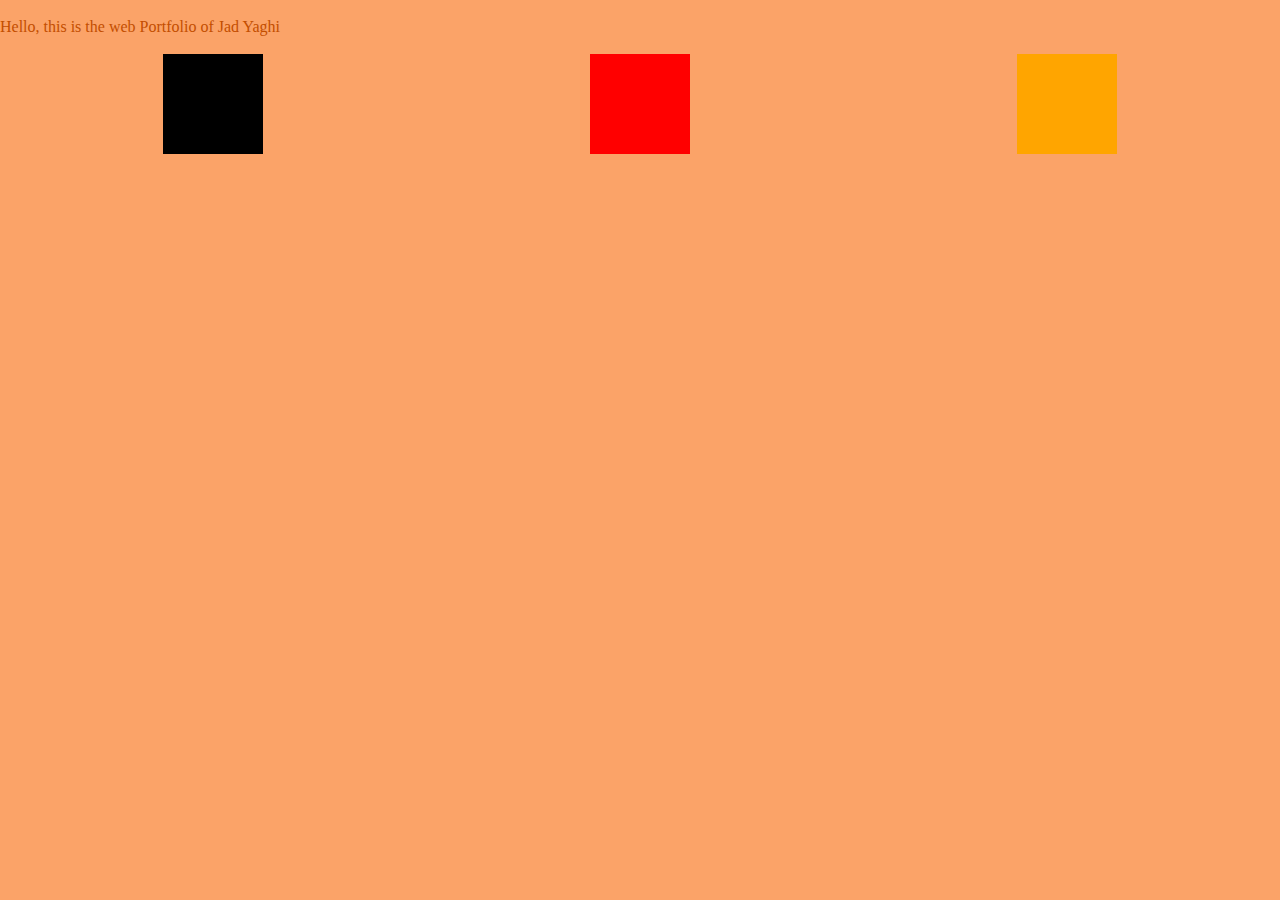
==== index.html @ 238072f4 "base setup" ====
<!doctype html>
<html class="no-js" lang="">

<head>
  <meta charset="utf-8">
  <title></title>
  <meta name="description" content="">
  <meta name="viewport" content="width=device-width, initial-scale=1">

  <link rel="manifest" href="site.webmanifest">
  <link rel="apple-touch-icon" href="icon.png">
  <!-- Place favicon.ico in the root directory -->

  <link rel="stylesheet" href="css/normalize.css">
  <link rel="stylesheet" href="css/main.css">
  <link rel="stylesheet" href="css/custom.css">

  <meta name="theme-color" content="#fafafa">
</head>

<body>
  <p>Hello, this is the web Portfolio of Jad Yaghi</p>
  <div class="control">
    <div class="blackbox"> </div>
    <div class="redbox"> </div>
    <div class="orangebox"> </div>
  </div>


  <script src="js/vendor/modernizr-3.8.0.min.js"></script>
  <script src="https://code.jquery.com/jquery-3.4.1.min.js" integrity="sha256-CSXorXvZcTkaix6Yvo6HppcZGetbYMGWSFlBw8HfCJo=" crossorigin="anonymous"></script>
  <script>window.jQuery || document.write('<script src="js/vendor/jquery-3.4.1.min.js"><\/script>')</script>
  <script src="js/plugins.js"></script>
  <script src="js/main.js"></script>

  <script>
    window.ga = function () { ga.q.push(arguments) }; ga.q = []; ga.l = +new Date;
    ga('create', 'UA-XXXXX-Y', 'auto'); ga('set','transport','beacon'); ga('send', 'pageview')
  </script>
  <script src="https://www.google-analytics.com/analytics.js" async></script>
</body>

</html>
---- css/main.css ----
/*! HTML5 Boilerplate v7.3.0 | MIT License | https://html5boilerplate.com/ */

/* main.css 2.0.0 | MIT License | https://github.com/h5bp/main.css#readme */
/*
 * What follows is the result of much research on cross-browser styling.
 * Credit left inline and big thanks to Nicolas Gallagher, Jonathan Neal,
 * Kroc Camen, and the H5BP dev community and team.
 */

/* ==========================================================================
   Base styles: opinionated defaults
   ========================================================================== */

html {
  color: rgb(195, 78, 0);
  font-size: 1em;
  line-height: 1.4;
}

/*
 * Remove text-shadow in selection highlight:
 * https://twitter.com/miketaylr/status/12228805301
 *
 * Vendor-prefixed and regular ::selection selectors cannot be combined:
 * https://stackoverflow.com/a/16982510/7133471
 *
 * Customize the background color to match your design.
 */

::-moz-selection {
  background: #b3d4fc;
  text-shadow: none;
}

::selection {
  background: #b3d4fc;
  text-shadow: none;
}

/*
 * A better looking default horizontal rule
 */

hr {
  display: block;
  height: 1px;
  border: 0;
  border-top: 1px solid #ccc;
  margin: 1em 0;
  padding: 0;
}

/*
 * Remove the gap between audio, canvas, iframes,
 * images, videos and the bottom of their containers:
 * https://github.com/h5bp/html5-boilerplate/issues/440
 */

audio,
canvas,
iframe,
img,
svg,
video {
  vertical-align: middle;
}

/*
 * Remove default fieldset styles.
 */

fieldset {
  border: 0;
  margin: 0;
  padding: 0;
}

/*
 * Allow only vertical resizing of textareas.
 */

textarea {
  resize: vertical;
}

/* ==========================================================================
   Browser Upgrade Prompt
   ========================================================================== */

.browserupgrade {
  margin: 0.2em 0;
  background: #ccc;
  color: #000;
  padding: 0.2em 0;
}

/* ==========================================================================
   Author's custom styles
   ========================================================================== */

/* ==========================================================================
   Helper classes
   ========================================================================== */

/*
 * Hide visually and from screen readers
 */

.hidden {
  display: none !important;
}

/*
* Hide only visually, but have it available for screen readers:
* https://snook.ca/archives/html_and_css/hiding-content-for-accessibility
*
* 1. For long content, line feeds are not interpreted as spaces and small width
*    causes content to wrap 1 word per line:
*    https://medium.com/@jessebeach/beware-smushed-off-screen-accessible-text-5952a4c2cbfe
*/

.sr-only {
  border: 0;
  clip: rect(0, 0, 0, 0);
  height: 1px;
  margin: -1px;
  overflow: hidden;
  padding: 0;
  position: absolute;
  white-space: nowrap;
  width: 1px;
  /* 1 */
}

/*
* Extends the .sr-only class to allow the element
* to be focusable when navigated to via the keyboard:
* https://www.drupal.org/node/897638
*/

.sr-only.focusable:active,
.sr-only.focusable:focus {
  clip: auto;
  height: auto;
  margin: 0;
  overflow: visible;
  position: static;
  white-space: inherit;
  width: auto;
}

/*
* Hide visually and from screen readers, but maintain layout
*/

.invisible {
  visibility: hidden;
}

/*
* Clearfix: contain floats
*
* For modern browsers
* 1. The space content is one way to avoid an Opera bug when the
*    `contenteditable` attribute is included anywhere else in the document.
*    Otherwise it causes space to appear at the top and bottom of elements
*    that receive the `clearfix` class.
* 2. The use of `table` rather than `block` is only necessary if using
*    `:before` to contain the top-margins of child elements.
*/

.clearfix:before,
.clearfix:after {
  content: " ";
  /* 1 */
  display: table;
  /* 2 */
}

.clearfix:after {
  clear: both;
}

/* ==========================================================================
   EXAMPLE Media Queries for Responsive Design.
   These examples override the primary ('mobile first') styles.
   Modify as content requires.
   ========================================================================== */

@media only screen and (min-width: 35em) {
  /* Style adjustments for viewports that meet the condition */
}

@media print,
  (-webkit-min-device-pixel-ratio: 1.25),
  (min-resolution: 1.25dppx),
  (min-resolution: 120dpi) {
  /* Style adjustments for high resolution devices */
}

/* ==========================================================================
   Print styles.
   Inlined to avoid the additional HTTP request:
   https://www.phpied.com/delay-loading-your-print-css/
   ========================================================================== */

@media print {
  *,
  *:before,
  *:after {
    background: transparent !important;
    color: #000 !important;
    /* Black prints faster */
    box-shadow: none !important;
    text-shadow: none !important;
  }
  a,
  a:visited {
    text-decoration: underline;
  }
  a[href]:after {
    content: " (" attr(href) ")";
  }
  abbr[title]:after {
    content: " (" attr(title) ")";
  }
  /*
     * Don't show links that are fragment identifiers,
     * or use the `javascript:` pseudo protocol
     */
  a[href^="#"]:after,
  a[href^="javascript:"]:after {
    content: "";
  }
  pre {
    white-space: pre-wrap !important;
  }
  pre,
  blockquote {
    border: 1px solid #999;
    page-break-inside: avoid;
  }
  /*
     * Printing Tables:
     * https://web.archive.org/web/20180815150934/http://css-discuss.incutio.com/wiki/Printing_Tables
     */
  thead {
    display: table-header-group;
  }
  tr,
  img {
    page-break-inside: avoid;
  }
  p,
  h2,
  h3 {
    orphans: 3;
    widows: 3;
  }
  h2,
  h3 {
    page-break-after: avoid;
  }
}
---- css/custom.css ----
body {
background-color: rgb(251, 163, 104);

}
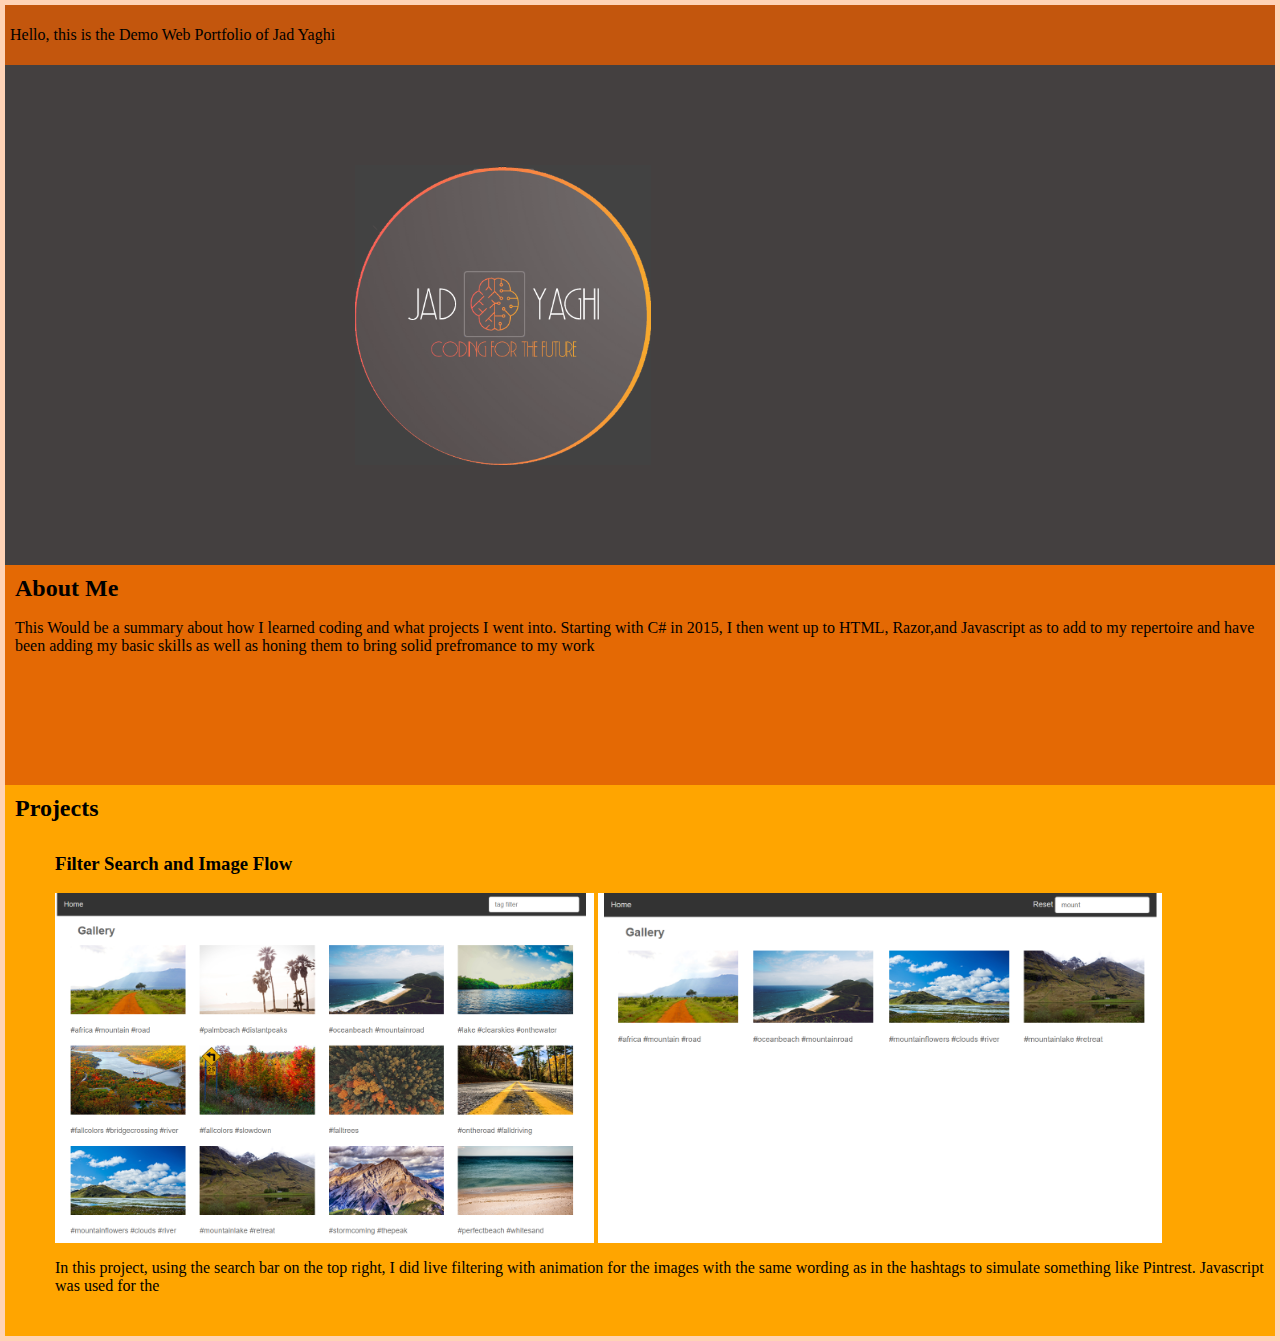
==== commit 100ada51: "1" ====
--- a/index.html
+++ b/index.html
@@ -19,11 +19,30 @@
 </head>
 
 <body>
-  <p>Hello, this is the web Portfolio of Jad Yaghi</p>
-  <div class="control">
-    <div class="blackbox"> </div>
-    <div class="redbox"> </div>
-    <div class="orangebox"> </div>
+  <div class="nav">
+    <p>Hello, this is the Demo Web Portfolio of Jad Yaghi</p>
+  </div>  
+  <div class="main">
+    <div class="blackbox"><p><img src="img/logoWeb.png" alt="JadLogo"></p> </div>
+    <div class="sumbox">
+      <h2>About Me </h2> 
+      <p>This Would be a summary about how I learned coding and what projects I went into. Starting with C# in 2015, I then went up to HTML, Razor,and Javascript as to add to my repertoire and have been adding my basic skills as well as honing them to bring solid prefromance to my work </p> 
+    </div>
+    <div class="orangebox">
+      <h2>Projects</h2> 
+      <ul>
+        <li>
+          <h3>Filter Search and Image Flow</h3>
+          <img src="img/FilteringB.png" alt="Filtering Before">
+          <img src="img/FilteringA.png" alt="Filtering After">
+          <p>In this project, using the search bar on the top right, I did live filtering with animation for the images with the same wording as in the hashtags to simulate something like Pintrest. Javascript was used for the </p>
+        </li>
+        <li></li>
+        <li></li>
+        <li></li>
+        <li></li>
+      </ul>
+    </div>
   </div>
 
 
--- a/css/main.css
+++ b/css/main.css
@@ -12,7 +12,7 @@
    ========================================================================== */
 
 html {
-  color: rgb(195, 78, 0);
+  color: rgb(0, 0, 0);
   font-size: 1em;
   line-height: 1.4;
 }
--- a/css/custom.css
+++ b/css/custom.css
@@ -1,4 +1,71 @@
+html {
+    line-height: 1.15; /* 1 */
+    -webkit-text-size-adjust: 100%; /* 2 */
+  }
+
 body {
-background-color: rgb(251, 163, 104);
+    background-color: rgb(255, 211, 182);
+    margin: 5px;
+}
 
-}+h1 {
+    font-size: 2em;
+    margin: 0.67em 0;
+  }
+h2{
+  font-size: 1.5em;
+    margin: 0;
+}
+  
+body .main {
+    
+    justify-content: space-around;  
+    align-items: stretch;
+}
+
+.nav{
+  background-color: rgb(195, 86, 13) ;
+  height: 50px; 
+  margin: 0;
+  padding: 5px;
+  color: black;
+}
+
+.blackbox {
+    display: flex;
+    flex-wrap: wrap;
+    align-content: center;
+    width: auto;
+    height: 500px;
+    background-color: rgb(68, 64, 64);
+  }
+
+  .blackbox img{
+    margin-left: 350px;
+    height: 300px;
+  }
+  
+  .sumbox {
+    width: auto;
+    height: 200px;
+    padding: 10px;
+    background-color: rgb(228, 105, 4);
+  }
+  
+  .orangebox {
+    width: auto;
+    height: auto;
+    padding: 10px;
+    background-color: orange;
+    
+  }
+
+  .orangebox ul li{
+    list-style: none;
+    margin-top: 30px;
+    
+  }
+
+  li img{
+    height: 350px;
+  }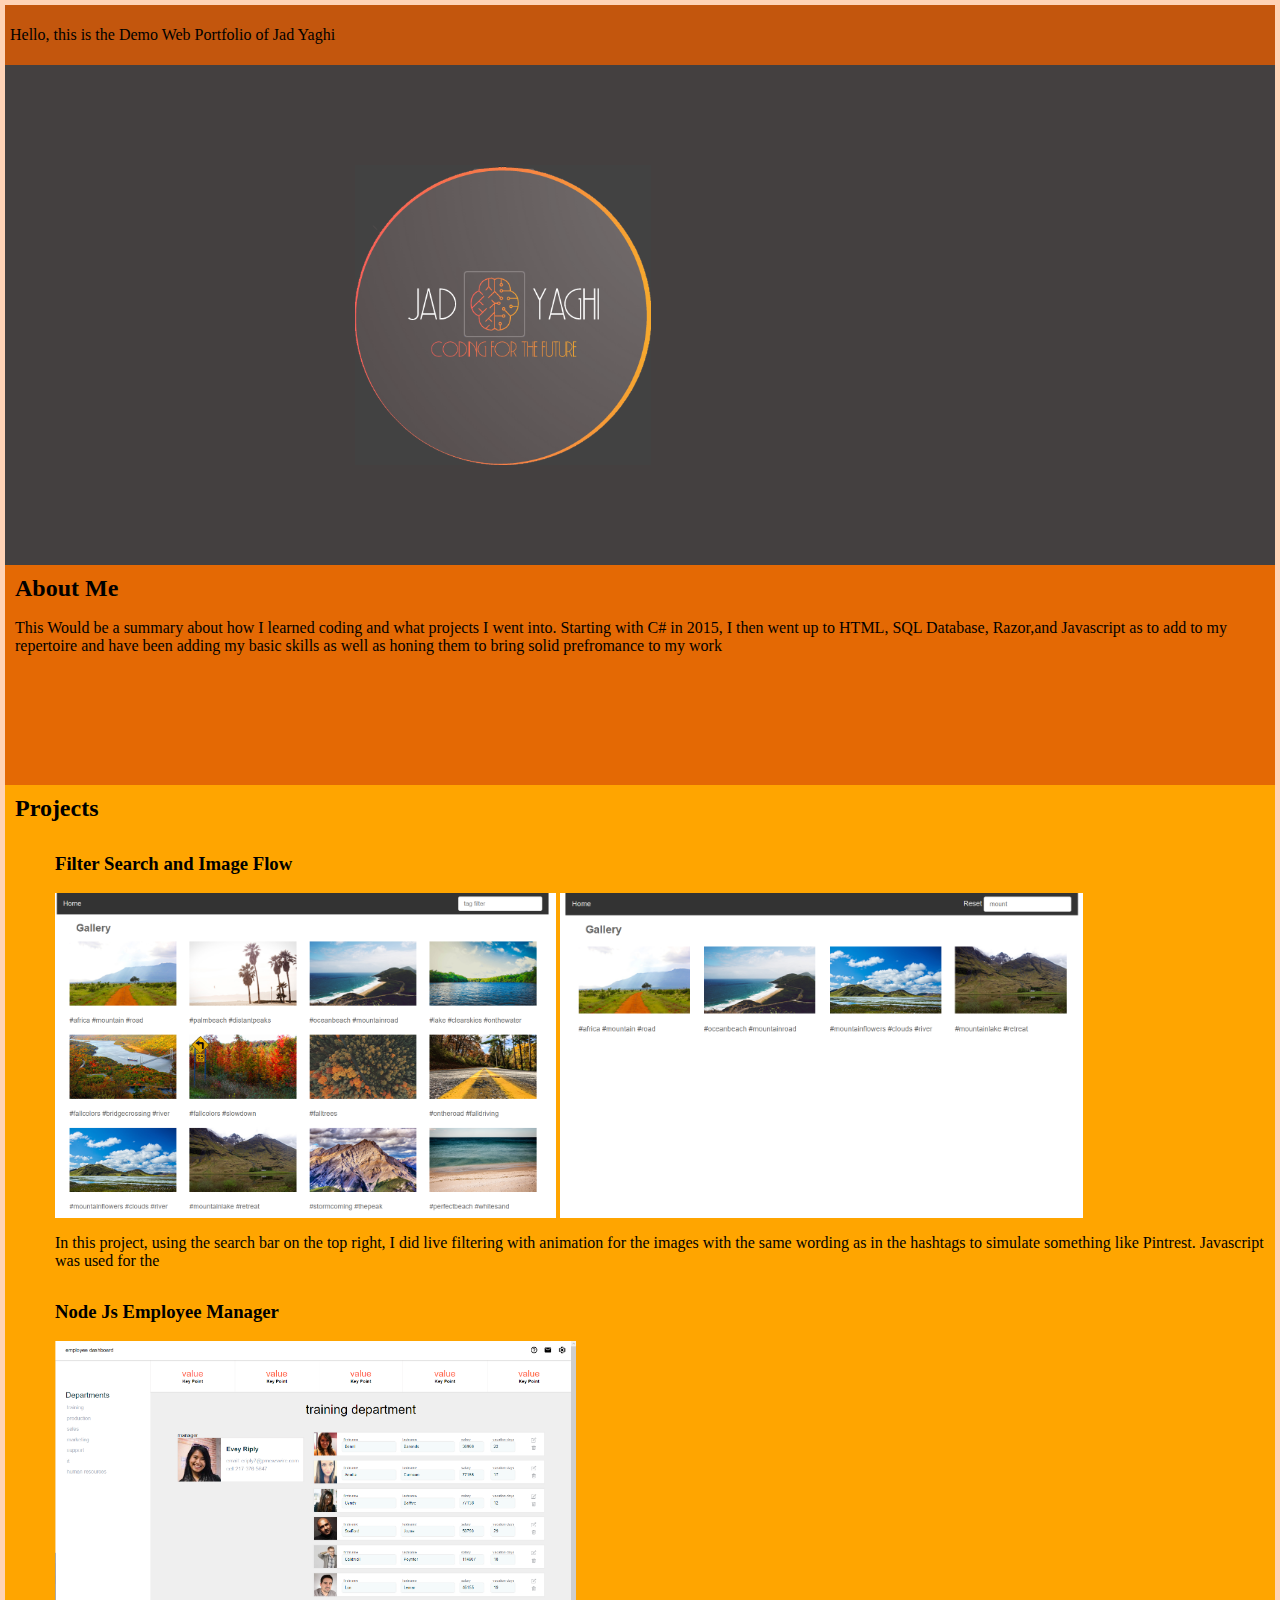
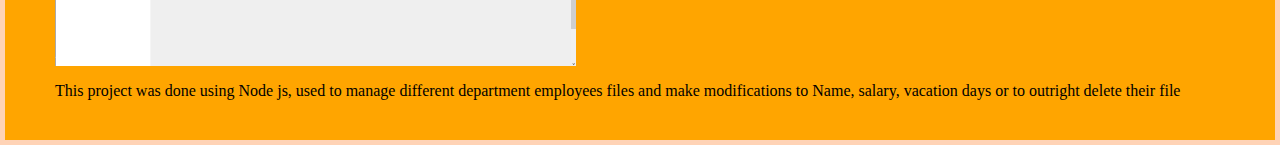
==== commit 1f330c6a: "2nd project" ====
--- a/index.html
+++ b/index.html
@@ -26,7 +26,7 @@
     <div class="blackbox"><p><img src="img/logoWeb.png" alt="JadLogo"></p> </div>
     <div class="sumbox">
       <h2>About Me </h2> 
-      <p>This Would be a summary about how I learned coding and what projects I went into. Starting with C# in 2015, I then went up to HTML, Razor,and Javascript as to add to my repertoire and have been adding my basic skills as well as honing them to bring solid prefromance to my work </p> 
+      <p>This Would be a summary about how I learned coding and what projects I went into. Starting with C# in 2015, I then went up to HTML, SQL Database, Razor,and Javascript as to add to my repertoire and have been adding my basic skills as well as honing them to bring solid prefromance to my work </p> 
     </div>
     <div class="orangebox">
       <h2>Projects</h2> 
@@ -37,7 +37,12 @@
           <img src="img/FilteringA.png" alt="Filtering After">
           <p>In this project, using the search bar on the top right, I did live filtering with animation for the images with the same wording as in the hashtags to simulate something like Pintrest. Javascript was used for the </p>
         </li>
-        <li></li>
+        <li>
+          <h3>Node Js Employee Manager</h3>
+          <img src="img/Manage.png" alt="Employee Manager" >
+          <p>This project was done using Node js, used to manage different department employees files and make modifications to Name, salary, vacation days or to outright delete their file </p>
+
+        </li>
         <li></li>
         <li></li>
         <li></li>
--- a/css/custom.css
+++ b/css/custom.css
@@ -67,5 +67,9 @@
   }
 
   li img{
-    height: 350px;
+    height: 325px;
+  }
+
+  li p{
+    width: 400;
   }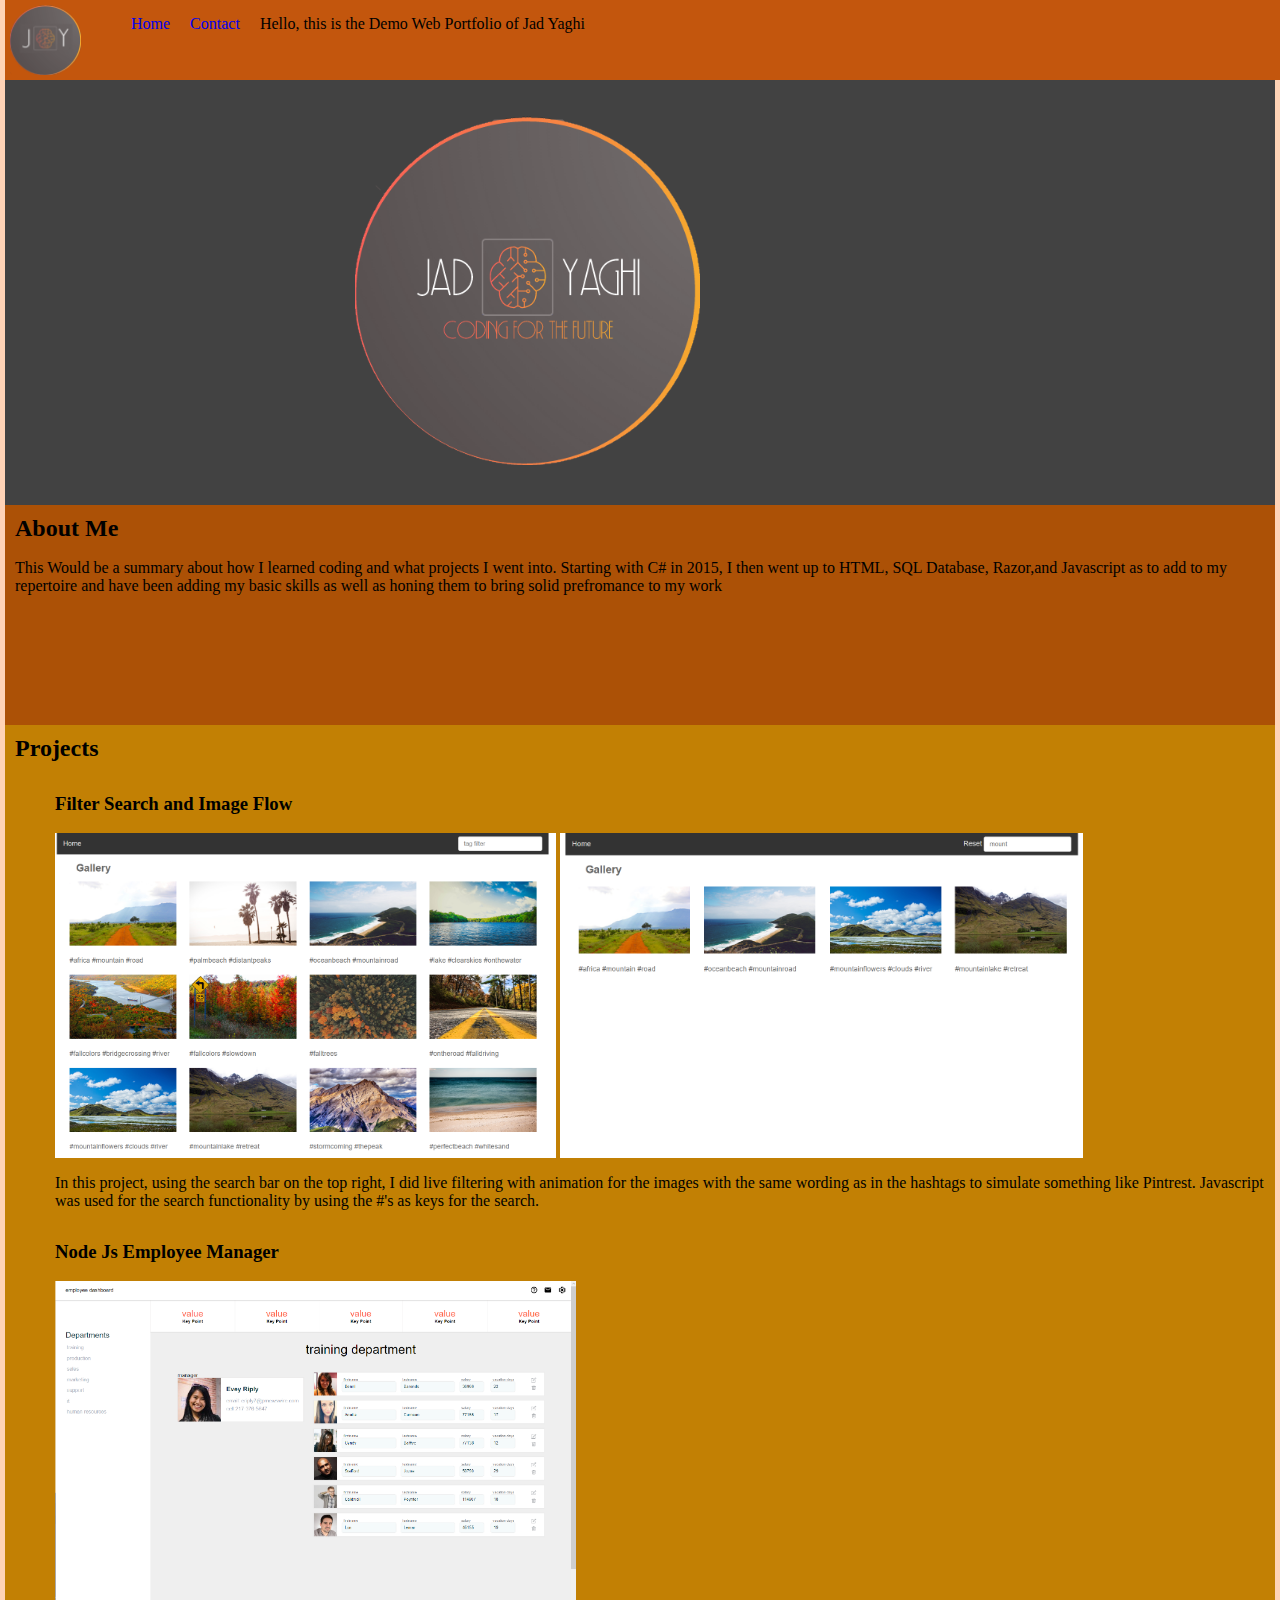
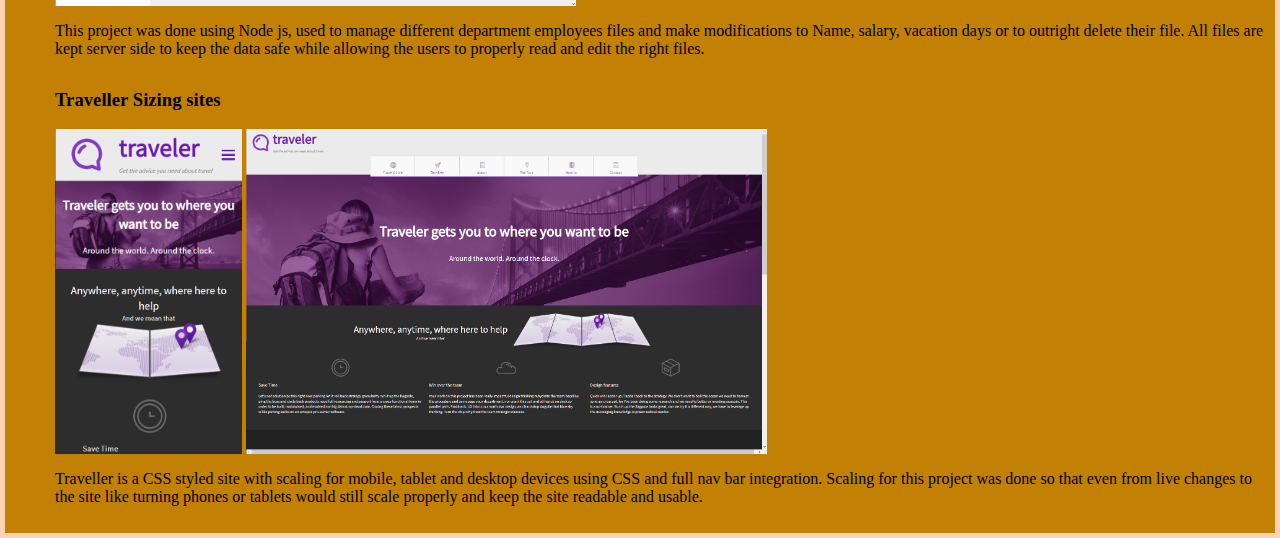
==== commit 072270d7: "pop" ====
--- a/index.html
+++ b/index.html
@@ -10,18 +10,22 @@
   <link rel="manifest" href="site.webmanifest">
   <link rel="apple-touch-icon" href="icon.png">
   <!-- Place favicon.ico in the root directory -->
-
-  <link rel="stylesheet" href="css/normalize.css">
   <link rel="stylesheet" href="css/main.css">
   <link rel="stylesheet" href="css/custom.css">
 
   <meta name="theme-color" content="#fafafa">
 </head>
 
-<body>
-  <div class="nav">
-    <p>Hello, this is the Demo Web Portfolio of Jad Yaghi</p>
-  </div>  
+<body> 
+  <nav>
+    <img src="/img/logoWebNav.png" alt="">
+    <ul>
+      <li> <a href="/index.html">Home</a> </li>
+      <li> <a href="/contact.html">Contact</a> </li>
+      <li >
+        <p>Hello, this is the Demo Web Portfolio of Jad Yaghi</p></li>
+    </ul>
+  </nav>
   <div class="main">
     <div class="blackbox"><p><img src="img/logoWeb.png" alt="JadLogo"></p> </div>
     <div class="sumbox">
@@ -35,17 +39,19 @@
           <h3>Filter Search and Image Flow</h3>
           <img src="img/FilteringB.png" alt="Filtering Before">
           <img src="img/FilteringA.png" alt="Filtering After">
-          <p>In this project, using the search bar on the top right, I did live filtering with animation for the images with the same wording as in the hashtags to simulate something like Pintrest. Javascript was used for the </p>
+          <p>In this project, using the search bar on the top right, I did live filtering with animation for the images with the same wording as in the hashtags to simulate something like Pintrest. Javascript was used for the search functionality by using the #'s as keys for the search. </p>
         </li>
         <li>
           <h3>Node Js Employee Manager</h3>
           <img src="img/Manage.png" alt="Employee Manager" >
-          <p>This project was done using Node js, used to manage different department employees files and make modifications to Name, salary, vacation days or to outright delete their file </p>
-
+          <p>This project was done using Node js, used to manage different department employees files and make modifications to Name, salary, vacation days or to outright delete their file. All files are kept server side to keep the data safe while allowing the users to properly read and edit the right files. </p>
         </li>
-        <li></li>
-        <li></li>
-        <li></li>
+        <li>
+          <h3>Traveller Sizing sites</h3>
+          <img src="img/travellersmall.png" alt="small Traveller">
+          <img src="img/travellerlarge.png" alt="large Traveller">
+          <p>Traveller is a CSS styled site with scaling for mobile, tablet and desktop devices using CSS and full nav bar integration. Scaling for this project was done so that even from live changes to the site like turning phones or tablets would still scale properly and keep the site readable and usable.</p>
+        </li>        
       </ul>
     </div>
   </div>
--- a/css/custom.css
+++ b/css/custom.css
@@ -23,13 +23,47 @@
     align-items: stretch;
 }
 
-.nav{
+nav{
+  top: 0;
+  width: 100%;
+  display: flex;
+  flex-wrap: wrap;
+  position:fixed;
   background-color: rgb(195, 86, 13) ;
-  height: 50px; 
+  height: auto; 
   margin: 0;
   padding: 5px;
   color: black;
 }
+
+nav img {
+  height: 70px;
+  width: 71px;   
+}
+
+nav ul{
+  margin:  0;
+  display: flex;
+  flex-wrap: wrap;
+  justify-content: space-between;
+}
+
+nav ul li {
+  margin: 10px;
+  list-style: none;
+  
+}
+
+nav ul li a{
+  text-decoration: none;
+}
+
+nav ul li :nth-child(2){
+  position: relative;
+  right: 5px;
+}
+
+nav p{margin: 0;}
 
 .blackbox {
     display: flex;
@@ -37,26 +71,27 @@
     align-content: center;
     width: auto;
     height: 500px;
-    background-color: rgb(68, 64, 64);
+    background-color: #424242;
   }
 
   .blackbox img{
+    margin-top: 10%;
     margin-left: 350px;
-    height: 300px;
+    height: 350px;
   }
   
   .sumbox {
     width: auto;
     height: 200px;
     padding: 10px;
-    background-color: rgb(228, 105, 4);
+    background-color: rgb(172, 81, 6);
   }
   
   .orangebox {
     width: auto;
     height: auto;
     padding: 10px;
-    background-color: orange;
+    background-color: rgb(194, 128, 4);
     
   }
 
@@ -71,5 +106,5 @@
   }
 
   li p{
-    width: 400;
+    
   }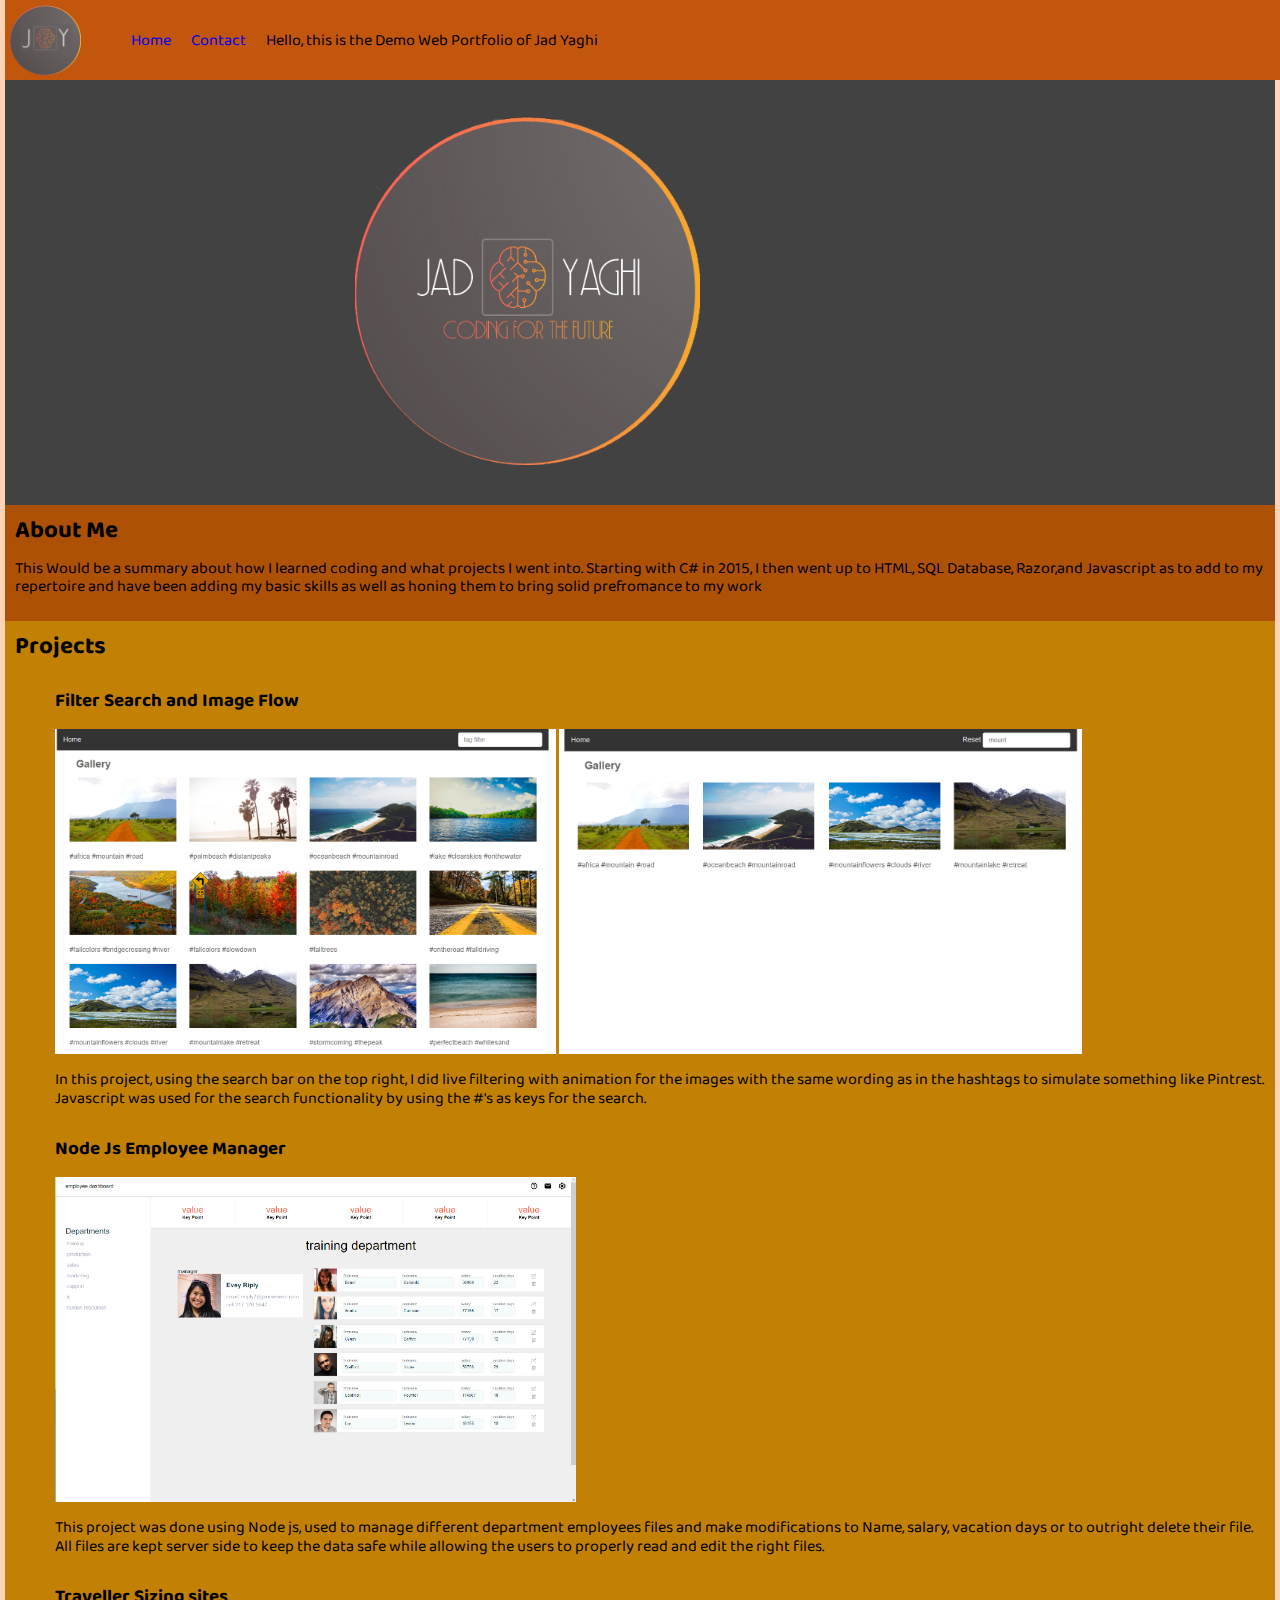
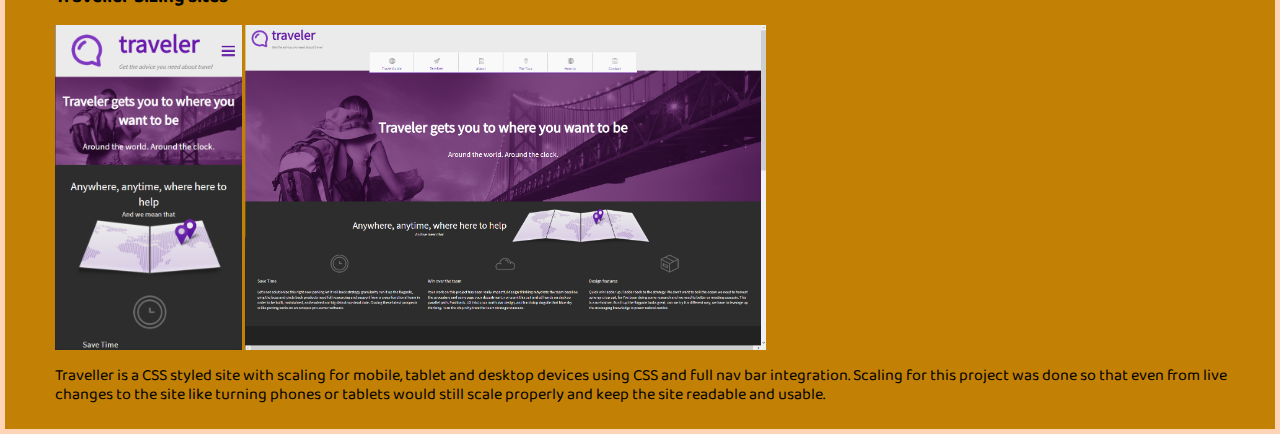
==== commit 4100e6dd: "done" ====
--- a/index.html
+++ b/index.html
@@ -12,12 +12,14 @@
   <!-- Place favicon.ico in the root directory -->
   <link rel="stylesheet" href="css/main.css">
   <link rel="stylesheet" href="css/custom.css">
-
+  <link rel="preconnect" href="https://fonts.googleapis.com">
+  <link rel="preconnect" href="https://fonts.gstatic.com" crossorigin>
+  <link href="https://fonts.googleapis.com/css2?family=Baloo+Chettan+2:wght@500&display=swap" rel="stylesheet">
   <meta name="theme-color" content="#fafafa">
 </head>
 
 <body> 
-  <nav>
+  <nav class="gf">
     <img src="/img/logoWebNav.png" alt="">
     <ul>
       <li> <a href="/index.html">Home</a> </li>
--- a/css/custom.css
+++ b/css/custom.css
@@ -1,6 +1,7 @@
 html {
     line-height: 1.15; /* 1 */
     -webkit-text-size-adjust: 100%; /* 2 */
+    font-family: 'Baloo Chettan 2', cursive;
   }
 
 body {
@@ -41,8 +42,9 @@
   width: 71px;   
 }
 
-nav ul{
+.gf ul{
   margin:  0;
+  margin-top: 16px;
   display: flex;
   flex-wrap: wrap;
   justify-content: space-between;
@@ -82,7 +84,7 @@
   
   .sumbox {
     width: auto;
-    height: 200px;
+    height: auto;
     padding: 10px;
     background-color: rgb(172, 81, 6);
   }
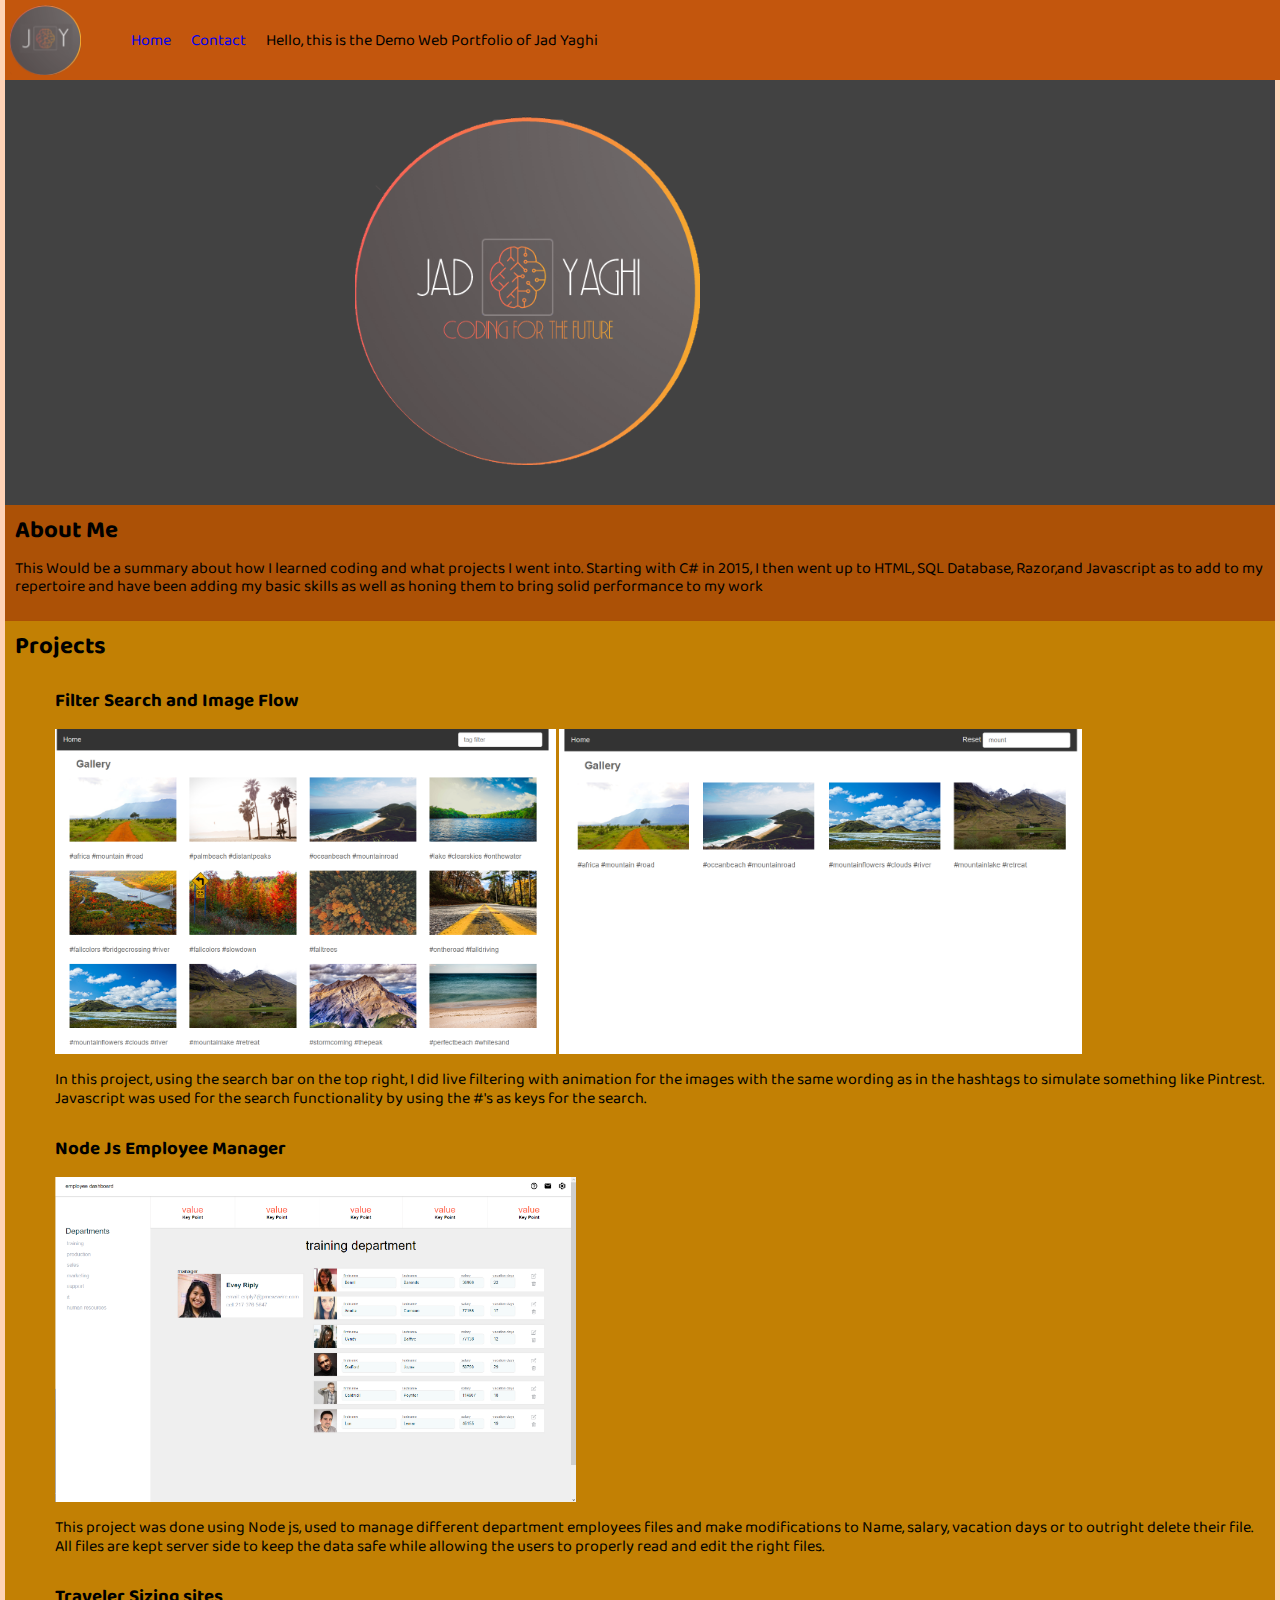
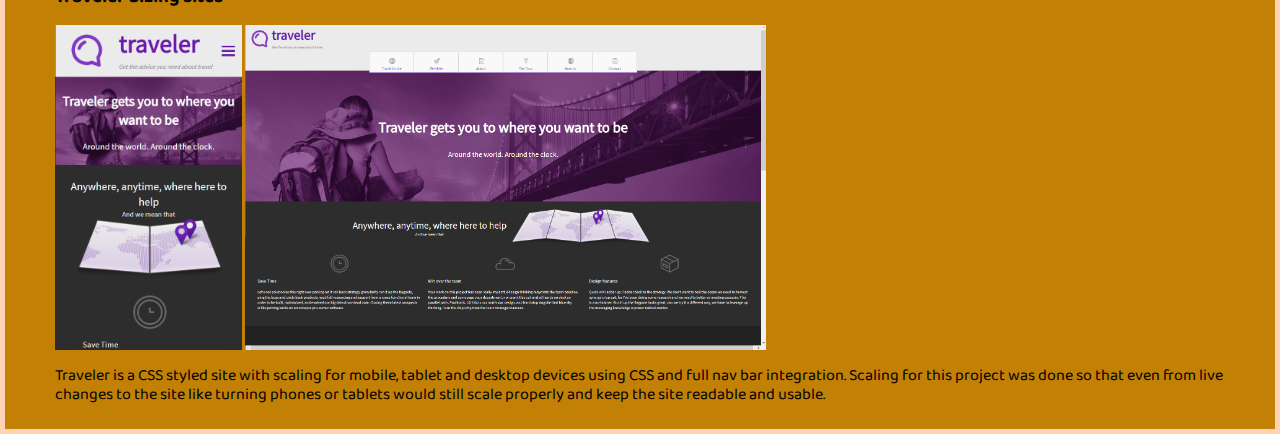
==== commit 5e4fc21e: "Update index.html" ====
--- a/index.html
+++ b/index.html
@@ -32,7 +32,7 @@
     <div class="blackbox"><p><img src="img/logoWeb.png" alt="JadLogo"></p> </div>
     <div class="sumbox">
       <h2>About Me </h2> 
-      <p>This Would be a summary about how I learned coding and what projects I went into. Starting with C# in 2015, I then went up to HTML, SQL Database, Razor,and Javascript as to add to my repertoire and have been adding my basic skills as well as honing them to bring solid prefromance to my work </p> 
+      <p>This Would be a summary about how I learned coding and what projects I went into. Starting with C# in 2015, I then went up to HTML, SQL Database, Razor,and Javascript as to add to my repertoire and have been adding my basic skills as well as honing them to bring solid performance to my work </p> 
     </div>
     <div class="orangebox">
       <h2>Projects</h2> 
@@ -49,10 +49,10 @@
           <p>This project was done using Node js, used to manage different department employees files and make modifications to Name, salary, vacation days or to outright delete their file. All files are kept server side to keep the data safe while allowing the users to properly read and edit the right files. </p>
         </li>
         <li>
-          <h3>Traveller Sizing sites</h3>
-          <img src="img/travellersmall.png" alt="small Traveller">
-          <img src="img/travellerlarge.png" alt="large Traveller">
-          <p>Traveller is a CSS styled site with scaling for mobile, tablet and desktop devices using CSS and full nav bar integration. Scaling for this project was done so that even from live changes to the site like turning phones or tablets would still scale properly and keep the site readable and usable.</p>
+          <h3>Traveler Sizing sites</h3>
+          <img src="img/travellersmall.png" alt="small Traveler">
+          <img src="img/travellerlarge.png" alt="large Traveler">
+          <p>Traveler is a CSS styled site with scaling for mobile, tablet and desktop devices using CSS and full nav bar integration. Scaling for this project was done so that even from live changes to the site like turning phones or tablets would still scale properly and keep the site readable and usable.</p>
         </li>        
       </ul>
     </div>
